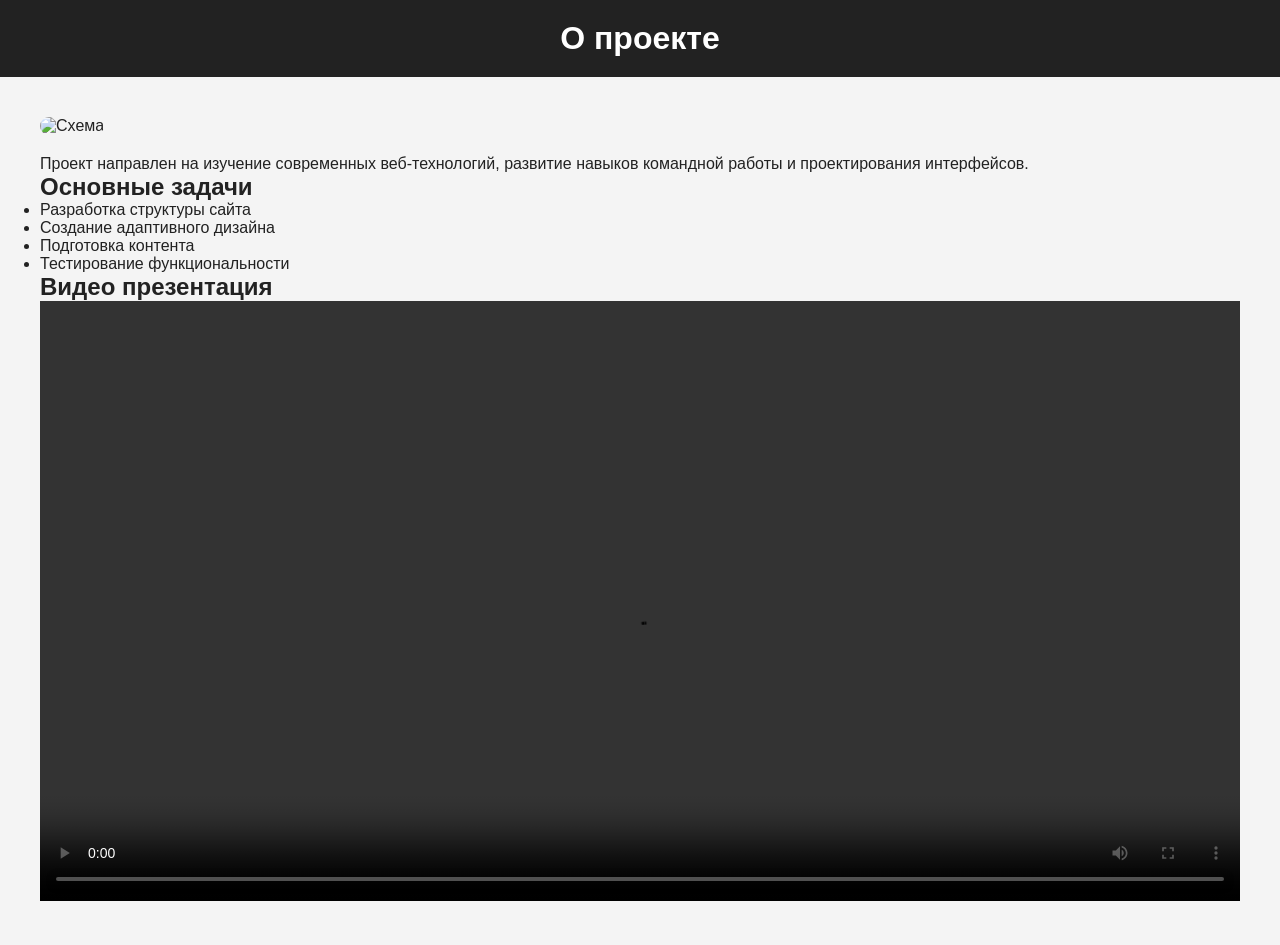
==== site/about.html @ f4121c02 "stability" ====
<!DOCTYPE html>
<html lang="ru">
<head>
<meta charset="UTF-8">
<title>О проекте</title>
<link rel="stylesheet" href="css_style.css">
</head>
<body>

<header>
<h1>О проекте</h1>
</header>

<main class="container">

<img src="images/diagram.png" class="banner" alt="Схема">

<p>
Проект направлен на изучение современных веб-технологий,
развитие навыков командной работы и проектирования интерфейсов.
</p>

<h2>Основные задачи</h2>

<ul>
<li>Разработка структуры сайта</li>
<li>Создание адаптивного дизайна</li>
<li>Подготовка контента</li>
<li>Тестирование функциональности</li>
</ul>

<h2>Видео презентация</h2>

<video controls width="100%">
<source src="video/presentation.mp4" type="video/mp4">
</video>

</main>

</body>
</html>
---- site/css_style.css ----
* {
margin: 0;
padding: 0;
box-sizing: border-box;
}

body {
font-family: Arial, sans-serif;
background: #f4f4f4;
color: #222;
}

header {
background: #222;
color: white;
padding: 20px;
text-align: center;
}

nav {
margin-top: 15px;
}

nav a {
color: white;
text-decoration: none;
margin: 0 15px;
}

.hero {
display: flex;
align-items: center;
justify-content: space-between;
padding: 50px;
gap: 40px;
flex-wrap: wrap;
}

.hero img {
width: 400px;
border-radius: 10px;
}

.hero-text {
max-width: 500px;
}

button {
margin-top: 20px;
padding: 12px 25px;
border: none;
background: #0077ff;
color: white;
border-radius: 6px;
cursor: pointer;
}

.container {
padding: 40px;
}

.banner {
width: 100%;
border-radius: 10px;
margin-bottom: 20px;
}

.team-container {
display: flex;
justify-content: center;
gap: 30px;
padding: 40px;
flex-wrap: wrap;
}

.card {
background: white;
width: 300px;
padding: 20px;
border-radius: 10px;
text-align: center;
}

.card img {
width: 100%;
border-radius: 10px;
}

.journal {
padding: 40px;
}

.post {
background: white;
margin-bottom: 30px;
padding: 20px;
border-radius: 10px;
}

.post img {
width: 100%;
border-radius: 10px;
}

.links li {
margin: 15px 0;
}

.links a {
color: #0077ff;
text-decoration: none;
font-size: 18px;
}

footer {
background: #222;
color: white;
text-align: center;
padding: 20px;
margin-top: 40px;
}

@media (max-width: 768px) {

.hero {
flex-direction: column;
text-align: center;
}

.hero img {
width: 100%;
}
}
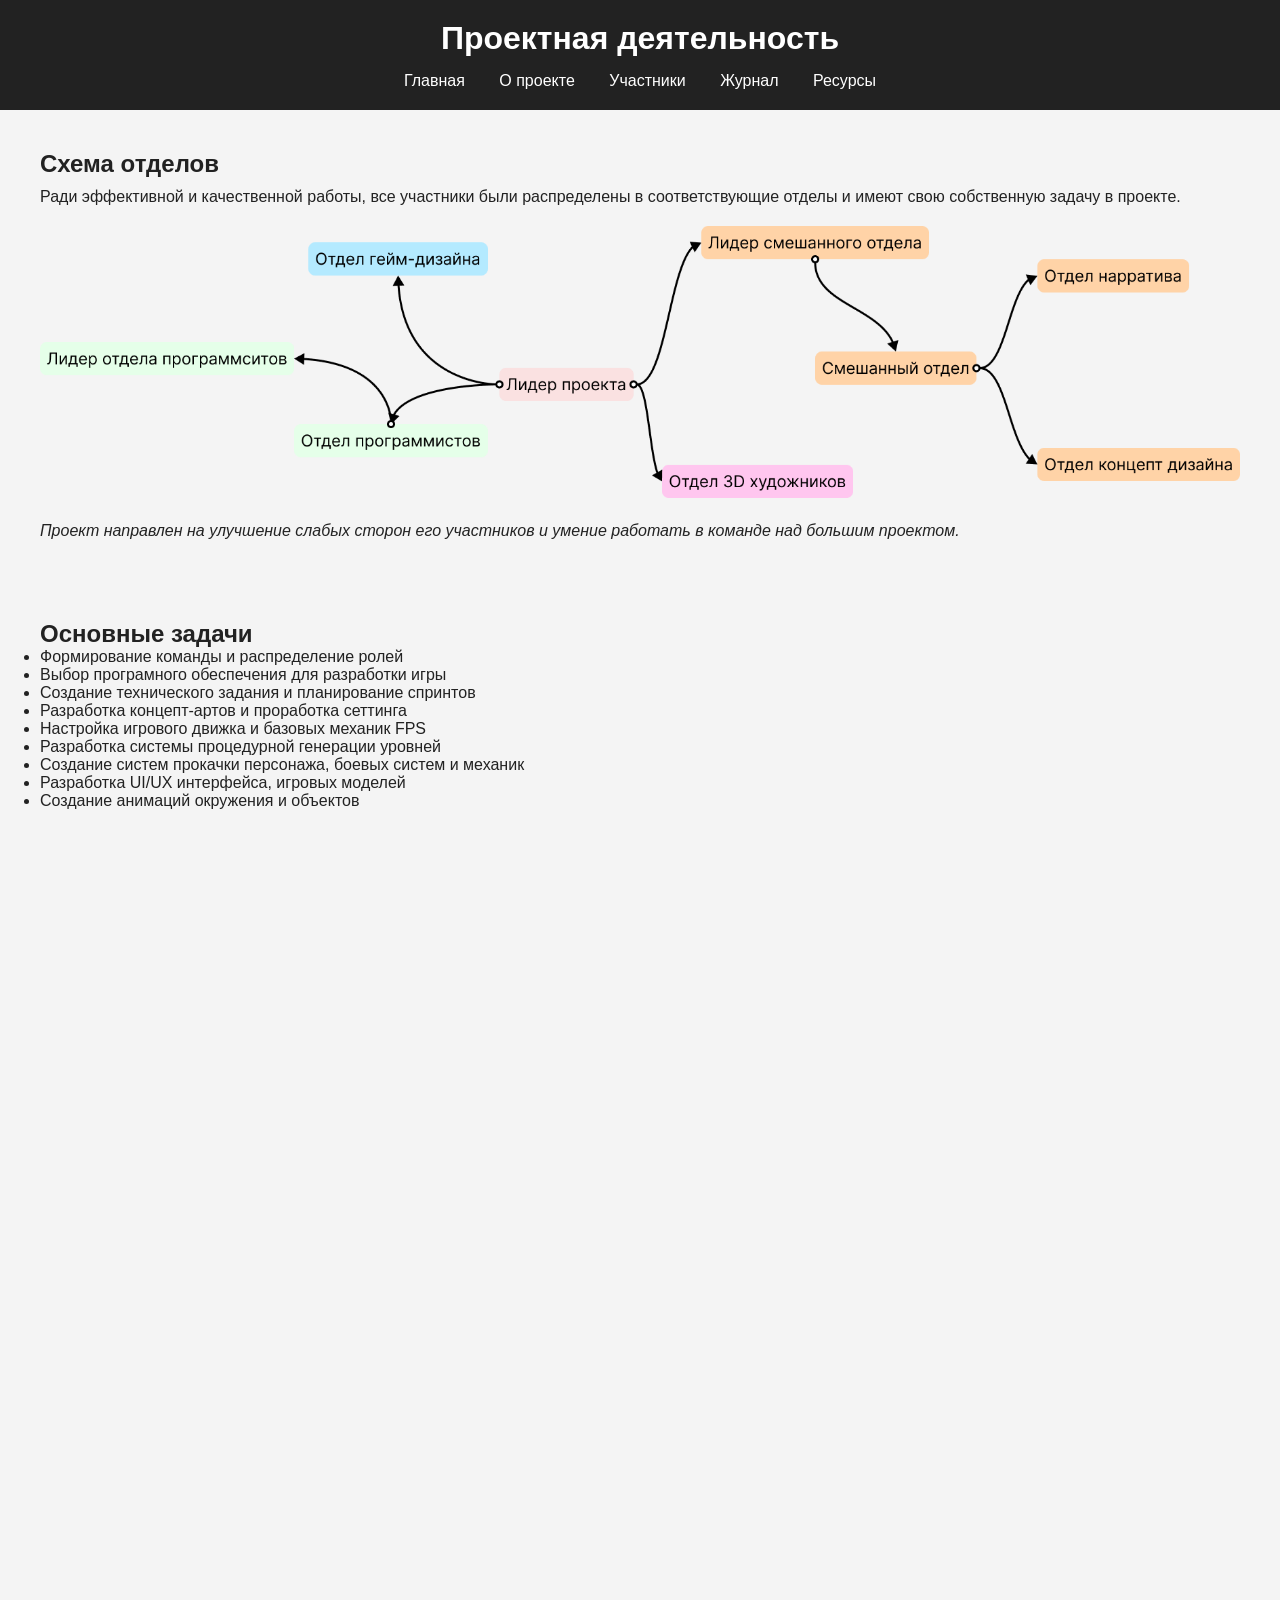
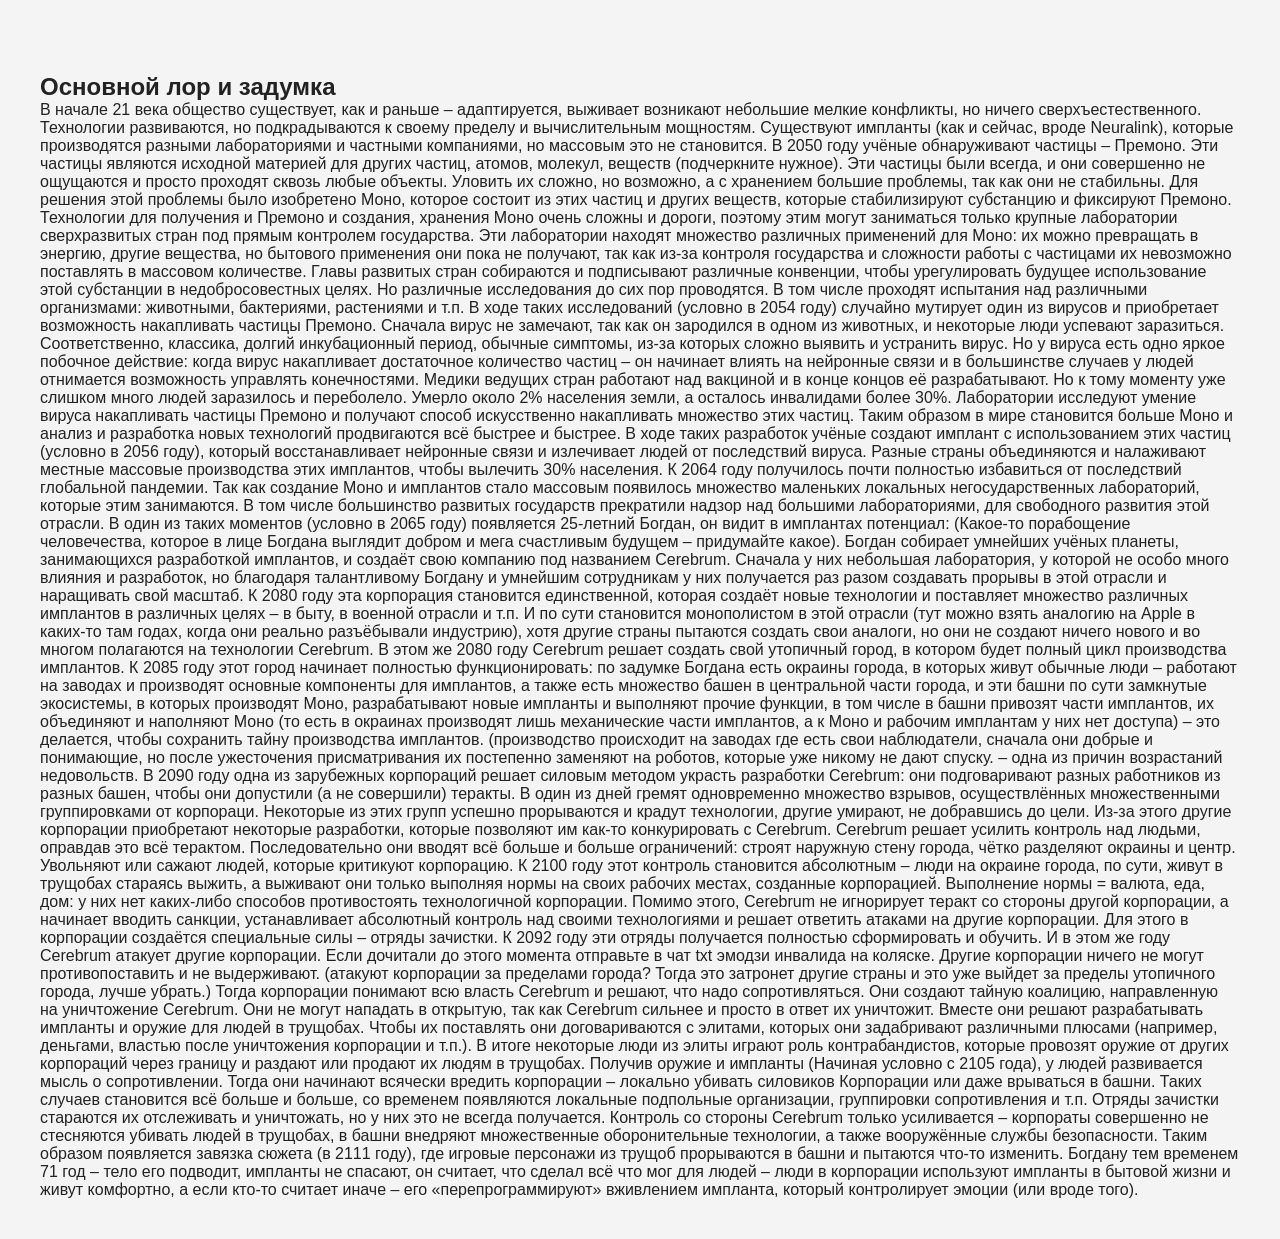
==== commit 7b847a8a: "OB#	new file:   images/IMG_3575.JPG hghghghghggg" ====
--- a/site/about.html
+++ b/site/about.html
@@ -8,32 +8,72 @@
 <body>
 
 <header>
-<h1>О проекте</h1>
+    <h1>Проектная деятельность</h1>
+
+    <nav>
+        <a href="index.html">Главная</a>
+        <a href="about.html">О проекте</a>
+        <a href="team.html">Участники</a>
+        <a href="journal.html">Журнал</a>
+        <a href="resources.html">Ресурсы</a>
+    </nav>
 </header>
 
 <main class="container">
 
+<h2>Схема отделов</h2>
+
+<div style="padding-top: 10px;"><p>
+Ради эффективной и качественной работы, все участники были распределены в соответствующие отделы и имеют свою собственную задачу в проекте.
+</p></div>
+
 <img src="images/diagram.png" class="banner" alt="Схема">
 
-<p>
-Проект направлен на изучение современных веб-технологий,
-развитие навыков командной работы и проектирования интерфейсов.
-</p>
 
-<h2>Основные задачи</h2>
+<i>
+Проект направлен на улучшение слабых сторон его участников и умение работать в команде над большим проектом.
+</i>
+
+<div style="padding-top: 80px;"><h2>Основные задачи</h2></div>
+
 
 <ul>
-<li>Разработка структуры сайта</li>
-<li>Создание адаптивного дизайна</li>
-<li>Подготовка контента</li>
-<li>Тестирование функциональности</li>
+<li>Формирование команды и распределение ролей</li>
+<li>Выбор програмного обеспечения для разработки игры</li>
+<li>Создание технического задания и планирование спринтов</li>
+<li>Разработка концепт-артов и проработка сеттинга</li>
+<li>Настройка игрового движка и базовых механик FPS</li>
+<li>Разработка системы процедурной генерации уровней</li>
+<li>Создание систем прокачки персонажа, боевых систем и механик</li>
+<li>Разработка UI/UX интерфейса, игровых моделей</li>
+<li>Создание анимаций окружения и объектов</li>
 </ul>
 
-<h2>Видео презентация</h2>
+<div style="padding-top: 30px;"><iframe src="https://docs.google.com/presentation/d/e/2PACX-1vRaPPcSZO4i5q-Asc5ziYnD9RUIAu5Bv3j3jD2DiozF25GtO4dYQOblQoOwQmMM2Q/pubembed?start=false&loop=true&delayms=3000" frameborder="0" width="1280" height="749" allowfullscreen="true" mozallowfullscreen="true" webkitallowfullscreen="true"></iframe></div>
 
-<video controls width="100%">
-<source src="video/presentation.mp4" type="video/mp4">
-</video>
+<div style="padding-top: 80px;"><h2>Основной лор и задумка</h2></div>
+
+<p>
+В начале 21 века общество существует, как и раньше – адаптируется, выживает возникают небольшие мелкие конфликты, но ничего сверхъестественного. Технологии развиваются, но подкрадываются к своему пределу и вычислительным мощностям. Существуют импланты (как и сейчас, вроде Neuralink), которые производятся разными лабораториями и частными компаниями, но массовым это не становится.
+В 2050 году учёные обнаруживают частицы – Премоно. Эти частицы являются исходной материей для других частиц, атомов, молекул, веществ (подчеркните нужное). Эти частицы были всегда, и они совершенно не ощущаются и просто проходят сквозь любые объекты. Уловить их сложно, но возможно, а с хранением большие проблемы, так как они не стабильны. Для решения этой проблемы было изобретено Моно, которое состоит из этих частиц и других веществ, которые стабилизируют субстанцию и фиксируют Премоно. Технологии для получения и Премоно и создания, хранения Моно очень сложны и дороги, поэтому этим могут заниматься только крупные лаборатории сверхразвитых стран под прямым контролем государства.
+Эти лаборатории находят множество различных применений для Моно: их можно превращать в энергию, другие вещества, но бытового применения они пока не получают, так как из-за контроля государства и сложности работы с частицами их невозможно поставлять в массовом количестве.
+Главы развитых стран собираются и подписывают различные конвенции, чтобы урегулировать будущее использование этой субстанции в недобросовестных целях. Но различные исследования до сих пор проводятся. В том числе проходят испытания над различными организмами: животными, бактериями, растениями и т.п. В ходе таких исследований (условно в 2054 году) случайно мутирует один из вирусов и приобретает возможность накапливать частицы Премоно. Сначала вирус не замечают, так как он зародился в одном из животных, и некоторые люди успевают заразиться. Соответственно, классика, долгий инкубационный период, обычные симптомы, из-за которых сложно выявить и устранить вирус. Но у вируса есть одно яркое побочное действие: когда вирус накапливает достаточное количество частиц – он начинает влиять на нейронные связи и в большинстве случаев у людей отнимается возможность управлять конечностями.
+Медики ведущих стран работают над вакциной и в конце концов её разрабатывают. Но к тому моменту уже слишком много людей заразилось и переболело. Умерло около 2% населения земли, а осталось инвалидами более 30%.
+Лаборатории исследуют умение вируса накапливать частицы Премоно и получают способ искусственно накапливать множество этих частиц. Таким образом в мире становится больше Моно и анализ и разработка новых технологий продвигаются всё быстрее и быстрее.
+В ходе таких разработок учёные создают имплант с использованием этих частиц (условно в 2056 году), который восстанавливает нейронные связи и излечивает людей от последствий вируса.
+Разные страны объединяются и налаживают местные массовые производства этих имплантов, чтобы вылечить 30% населения. К 2064 году получилось почти полностью избавиться от последствий глобальной пандемии.
+Так как создание Моно и имплантов стало массовым появилось множество маленьких локальных негосударственных лабораторий, которые этим занимаются. В том числе большинство развитых государств прекратили надзор над большими лабораториями, для свободного развития этой отрасли.
+В один из таких моментов (условно в 2065 году) появляется 25-летний Богдан, он видит в имплантах потенциал: (Какое-то порабощение человечества, которое в лице Богдана выглядит добром и мега счастливым будущем – придумайте какое).
+Богдан собирает умнейших учёных планеты, занимающихся разработкой имплантов, и создаёт свою компанию под названием Cerebrum. Сначала у них небольшая лаборатория, у которой не особо много влияния и разработок, но благодаря талантливому Богдану и умнейшим сотрудникам у них получается раз разом создавать прорывы в этой отрасли и наращивать свой масштаб. К 2080 году эта корпорация становится единственной, которая создаёт новые технологии и поставляет множество различных имплантов в различных целях – в быту, в военной отрасли и т.п. И по сути становится монополистом в этой отрасли (тут можно взять аналогию на Apple в каких-то там годах, когда они реально разъёбывали индустрию), хотя другие страны пытаются создать свои аналоги, но они не создают ничего нового и во многом полагаются на технологии Cerebrum. В этом же 2080 году Cerebrum решает создать свой утопичный город, в котором будет полный цикл производства имплантов.
+К 2085 году этот город начинает полностью функционировать: по задумке Богдана есть окраины города, в которых живут обычные люди – работают на заводах и производят основные компоненты для имплантов, а также есть множество башен в центральной части города, и эти башни по сути замкнутые экосистемы, в которых производят Моно, разрабатывают новые импланты и выполняют прочие функции, в том числе в башни привозят части имплантов, их объединяют и наполняют Моно (то есть в окраинах производят лишь механические части имплантов, а к Моно и рабочим имплантам у них нет доступа) – это делается, чтобы сохранить тайну производства имплантов. (производство происходит на заводах где есть свои наблюдатели, сначала они добрые и понимающие, но после ужесточения присматривания их постепенно заменяют на роботов, которые уже никому не дают спуску. – одна из причин возрастаний недовольств.
+В 2090 году одна из зарубежных корпораций решает силовым методом украсть разработки Cerebrum: они подговаривают разных работников из разных башен, чтобы они допустили (а не совершили) теракты. В один из дней гремят одновременно множество взрывов, осуществлённых множественными группировками от корпораци. Некоторые из этих групп успешно прорываются и крадут технологии, другие умирают, не добравшись до цели. Из-за этого другие корпорации приобретают некоторые разработки, которые позволяют им как-то конкурировать с Cerebrum.
+Cerebrum решает усилить контроль над людьми, оправдав это всё терактом. Последовательно они вводят всё больше и больше ограничений: строят наружную стену города, чётко разделяют окраины и центр. Увольняют или сажают людей, которые критикуют корпорацию. К 2100 году этот контроль становится абсолютным – люди на окраине города, по сути, живут в трущобах стараясь выжить, а выживают они только выполняя нормы на своих рабочих местах, созданные корпорацией. Выполнение нормы = валюта, еда, дом:  у них нет каких-либо способов противостоять технологичной корпорации.
+Помимо этого, Cerebrum не игнорирует теракт со стороны другой корпорации, а начинает вводить санкции, устанавливает абсолютный контроль над своими технологиями и решает ответить атаками на другие корпорации. Для этого в корпорации создаётся специальные силы – отряды зачистки. К 2092 году эти отряды получается полностью сформировать и обучить. И в этом же году Cerebrum атакует другие корпорации. Если дочитали до этого момента отправьте в чат txt эмодзи инвалида на коляске. Другие корпорации ничего не могут противопоставить и не выдерживают. (атакуют корпорации за пределами города? Тогда это затронет другие страны и это уже выйдет за пределы утопичного города, лучше убрать.)
+Тогда корпорации понимают всю власть Cerebrum и решают, что надо сопротивляться. Они создают тайную коалицию, направленную на уничтожение Cerebrum. Они не могут нападать в открытую, так как Cerebrum сильнее и просто в ответ их уничтожит. Вместе они решают разрабатывать импланты и оружие для людей в трущобах. Чтобы их поставлять они договариваются с элитами, которых они задабривают различными плюсами (например, деньгами, властью после уничтожения корпорации и т.п.). В итоге некоторые люди из элиты играют роль контрабандистов, которые провозят оружие от других корпораций через границу и раздают или продают их людям в трущобах.
+Получив оружие и импланты (Начиная условно с 2105 года), у людей развивается мысль о сопротивлении. Тогда они начинают всячески вредить корпорации – локально убивать силовиков Корпорации или даже врываться в башни. Таких случаев становится всё больше и больше, со временем появляются локальные подпольные организации, группировки сопротивления и т.п. Отряды зачистки стараются их отслеживать и уничтожать, но у них это не всегда получается. Контроль со стороны Cerebrum только усиливается – корпораты совершенно не стесняются убивать людей в трущобах, в башни внедряют множественные оборонительные технологии, а также вооружённые службы безопасности.
+Таким образом появляется завязка сюжета (в 2111 году), где игровые персонажи из трущоб прорываются в башни и пытаются что-то изменить.
+Богдану тем временем 71 год – тело его подводит, импланты не спасают, он считает, что сделал всё что мог для людей – люди в корпорации используют импланты в бытовой жизни и живут комфортно, а если кто-то считает иначе – его «перепрограммируют» вживлением импланта, который контролирует эмоции (или вроде того).
+</p>
 
 </main>
 
--- a/site/css_style.css
+++ b/site/css_style.css
@@ -33,18 +33,27 @@
 align-items: center;
 justify-content: space-between;
 padding: 50px;
-gap: 40px;
 flex-wrap: wrap;
 }
 
 .hero img {
 width: 400px;
 border-radius: 10px;
+margin-bottom: 30px;
 }
 
+
 .hero-text {
-max-width: 500px;
+max-width: 650px;
+text-align: justify;
 }
+
+.info {
+justify-content: space-evenly;
+padding: 50px;
+flex-wrap: wrap;
+}
+
 
 button {
 margin-top: 20px;
@@ -63,6 +72,7 @@
 .banner {
 width: 100%;
 border-radius: 10px;
+margin-top: 20px;
 margin-bottom: 20px;
 }
 
@@ -76,7 +86,7 @@
 
 .card {
 background: white;
-width: 300px;
+width: 350px;
 padding: 20px;
 border-radius: 10px;
 text-align: center;
@@ -118,7 +128,6 @@
 color: white;
 text-align: center;
 padding: 20px;
-margin-top: 40px;
 }
 
 @media (max-width: 768px) {
@@ -130,5 +139,6 @@
 
 .hero img {
 width: 100%;
+flex-wrap: wrap;
 }
 }
